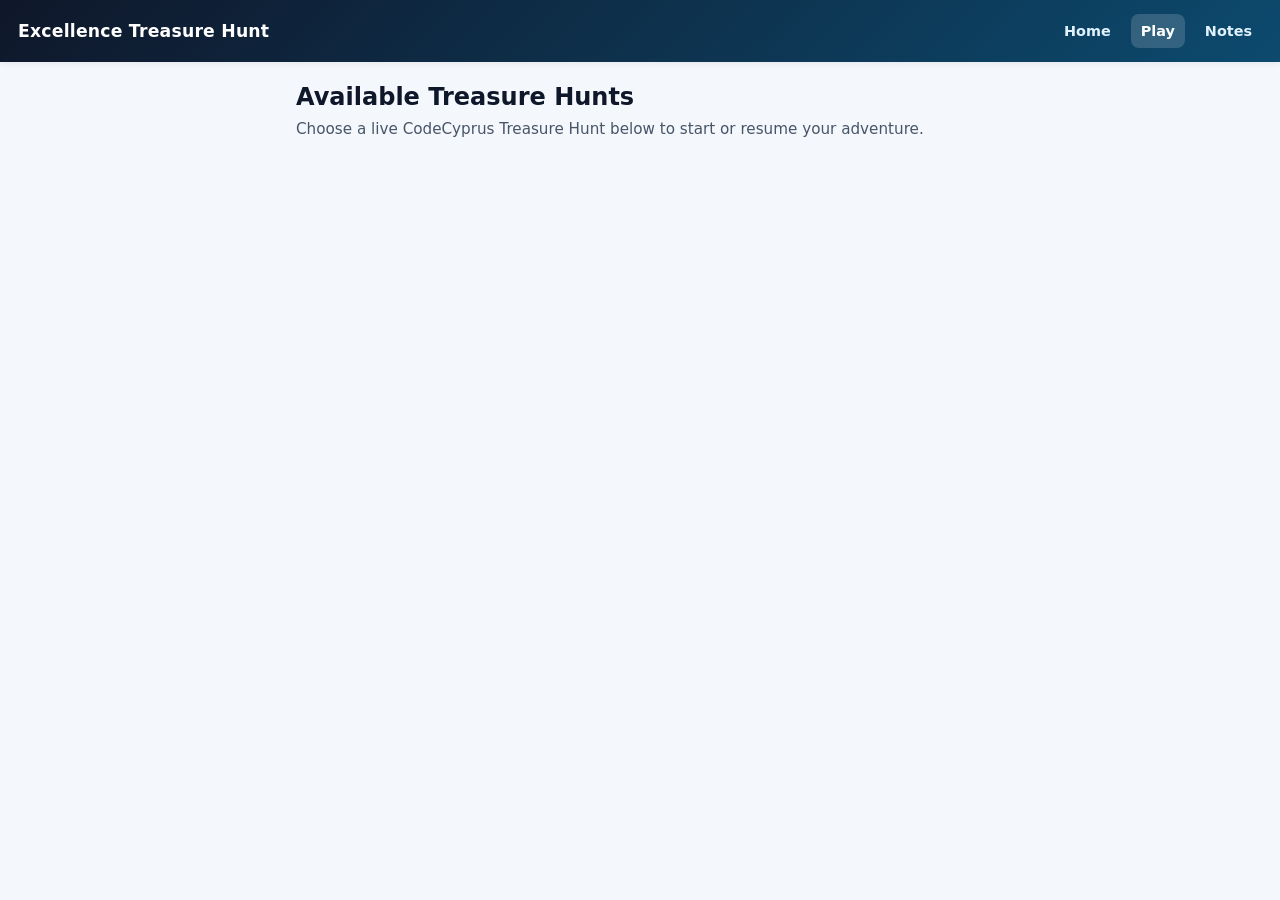
==== app.html @ 18411b02 "Add app.html entry point, shared mobile-first theme.css (in ``./css`), and list.html redirect" ====
<!DOCTYPE html>
<html lang="en">
<head>
    <meta charset="UTF-8">
    <meta name="viewport" content="width=device-width, initial-scale=1.0">
    <title>Play Treasure Hunts - Excellence</title>
    <link rel="stylesheet" href="css/theme.css">
    <!-- Google tag (gtag.js) -->
    <script async src="https://www.googletagmanager.com/gtag/js?id=G-RRT7QR6MGD"></script>
    <script>
        window.dataLayer = window.dataLayer || [];
        function gtag(){dataLayer.push(arguments);}
        gtag('js', new Date());
        gtag('config', 'G-RRT7QR6MGD');
    </script>
</head>
<body>
<header class="topbar">
    <a class="topbar-brand" href="index.html">Excellence Treasure Hunt</a>
    <nav class="topbar-nav" aria-label="Main navigation">
        <a href="index.html">Home</a>
        <a href="app.html" class="active">Play</a>
        <a href="notes.html">Notes</a>
    </nav>
</header>

<main class="app-container">
    <h1 class="page-title">Available Treasure Hunts</h1>
    <p class="page-subtitle">Choose a live CodeCyprus Treasure Hunt below to start or resume your adventure.</p>

    <div id="statusBanner" class="status-banner" role="alert"></div>

    <ul id="challenges" class="challenge-list"></ul>
</main>

<script src="list.js"></script>
</body>
</html>
---- css/theme.css ----
/* Excellence Treasure Hunt - Shared Mobile-First Theme */
:root {
    --bg-page: #f4f7fb;
    --bg-card: #ffffff;
    --bg-surface: #eef3f9;
    --text-primary: #0f172a;
    --text-secondary: #475569;
    --text-muted: #64748b;
    --accent-primary: #0284c7;
    --accent-primary-hover: #0369a1;
    --accent-gold: #d97706;
    --accent-success: #15803d;
    --accent-danger: #b91c1c;
    --accent-warning: #b45309;
    --border-color: #dbe3ee;
    --radius-sm: 8px;
    --radius-md: 14px;
    --radius-lg: 20px;
    --shadow-sm: 0 2px 6px rgba(15, 23, 42, 0.06);
    --shadow-md: 0 8px 24px rgba(15, 23, 42, 0.09);
    --font-sans: system-ui, -apple-system, "Segoe UI", Roboto, Helvetica, Arial, sans-serif;
}

* {
    box-sizing: border-box;
}

html, body {
    margin: 0;
    padding: 0;
    font-family: var(--font-sans);
    background-color: var(--bg-page);
    color: var(--text-primary);
    line-height: 1.55;
    -webkit-font-smoothing: antialiased;
}

a {
    color: var(--accent-primary);
}

/* Top App Bar */
.topbar {
    background: linear-gradient(135deg, #0f172a 0%, #0c4a6e 100%);
    color: #ffffff;
    padding: 14px 18px;
    display: flex;
    align-items: center;
    justify-content: space-between;
    gap: 12px;
    position: sticky;
    top: 0;
    z-index: 50;
    box-shadow: var(--shadow-sm);
}

.topbar-brand {
    display: flex;
    align-items: center;
    gap: 10px;
    text-decoration: none;
    color: #ffffff;
    font-weight: 700;
    font-size: 1.08rem;
    letter-spacing: 0.2px;
}

.topbar-nav {
    display: flex;
    align-items: center;
    gap: 10px;
    flex-wrap: wrap;
}

.topbar-nav a {
    color: #e0f2fe;
    text-decoration: none;
    font-size: 0.9rem;
    font-weight: 600;
    padding: 6px 10px;
    border-radius: var(--radius-sm);
    transition: background-color 0.15s ease;
}

.topbar-nav a:hover,
.topbar-nav a.active {
    background-color: rgba(255, 255, 255, 0.16);
    color: #ffffff;
}

/* Main Container */
.app-container {
    max-width: 720px;
    margin: 0 auto;
    padding: 20px 16px 64px;
}

.card {
    background: var(--bg-card);
    border: 1px solid var(--border-color);
    border-radius: var(--radius-md);
    padding: 20px;
    box-shadow: var(--shadow-sm);
    margin-bottom: 16px;
}

.page-title {
    margin: 0 0 6px;
    font-size: 1.5rem;
    line-height: 1.25;
}

.page-subtitle {
    margin: 0 0 18px;
    color: var(--text-secondary);
    font-size: 0.95rem;
}

/* Buttons */
.btn {
    display: inline-flex;
    align-items: center;
    justify-content: center;
    gap: 8px;
    padding: 12px 18px;
    border-radius: var(--radius-sm);
    border: 1px solid transparent;
    font-size: 1rem;
    font-weight: 600;
    cursor: pointer;
    text-decoration: none;
    transition: transform 0.08s ease, background-color 0.15s ease, border-color 0.15s ease;
}

.btn:active {
    transform: scale(0.98);
}

.btn-primary {
    background-color: var(--accent-primary);
    color: #ffffff;
}

.btn-primary:hover {
    background-color: var(--accent-primary-hover);
}

.btn-secondary {
    background-color: var(--bg-surface);
    color: var(--text-primary);
    border-color: var(--border-color);
}

.btn-secondary:hover {
    background-color: #e2e8f0;
}

.btn-danger {
    background-color: var(--accent-danger);
    color: #ffffff;
}

.btn-block {
    width: 100%;
}

/* Form Inputs */
.input-field {
    width: 100%;
    padding: 12px 14px;
    font-size: 1rem;
    border: 1.5px solid var(--border-color);
    border-radius: var(--radius-sm);
    background: #ffffff;
    color: var(--text-primary);
    margin-bottom: 12px;
}

.input-field:focus {
    outline: none;
    border-color: var(--accent-primary);
    box-shadow: 0 0 0 3px rgba(2, 132, 199, 0.16);
}

/* Status Banner */
.status-banner {
    padding: 12px 14px;
    border-radius: var(--radius-sm);
    font-size: 0.94rem;
    font-weight: 500;
    margin-bottom: 14px;
    display: none;
}

.status-banner.visible {
    display: block;
}

.status-banner.error {
    background: #fef2f2;
    border: 1px solid #fecaca;
    color: #991b1b;
}

.status-banner.success {
    background: #f0fdf4;
    border: 1px solid #bbf7d0;
    color: #166534;
}

.status-banner.info {
    background: #eff6ff;
    border: 1px solid #bfdbfe;
    color: #1e40af;
}

/* Challenge List */
.challenge-list {
    list-style: none;
    padding: 0;
    margin: 0;
    display: grid;
    gap: 12px;
}

.challenge-list li a {
    display: block;
    padding: 16px 18px;
    background: var(--bg-card);
    border: 1px solid var(--border-color);
    border-radius: var(--radius-md);
    color: var(--text-primary);
    text-decoration: none;
    font-weight: 600;
    box-shadow: var(--shadow-sm);
    transition: border-color 0.15s ease, transform 0.12s ease, box-shadow 0.15s ease;
}

.challenge-list li a:hover {
    border-color: var(--accent-primary);
    transform: translateY(-1px);
    box-shadow: var(--shadow-md);
}

@media (max-width: 480px) {
    .topbar {
        padding: 12px 14px;
    }
    .page-title {
        font-size: 1.32rem;
    }
    .card {
        padding: 16px;
    }
}
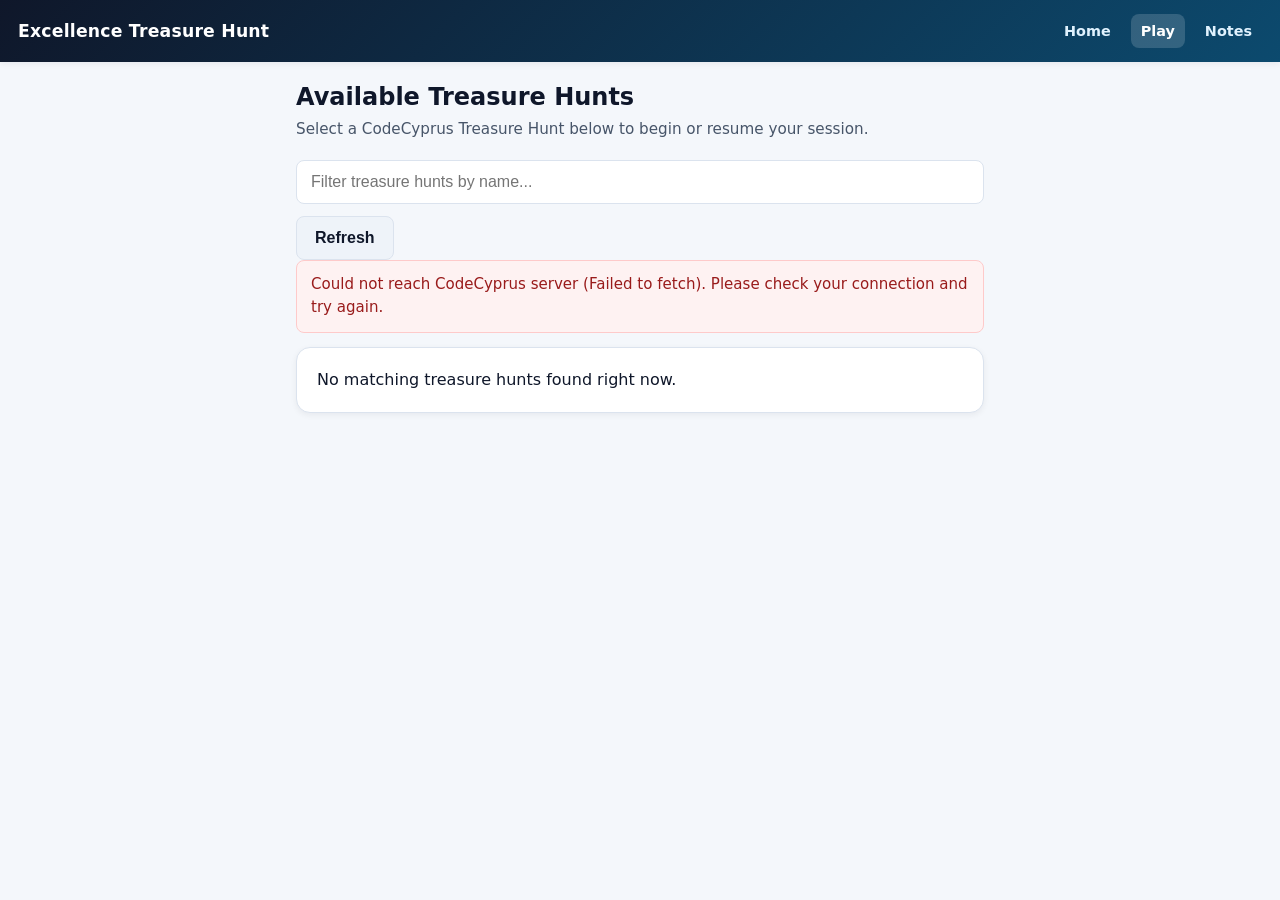
==== commit b8d6aec2: "Upgrade hunt list with rich cards, search filter, skeleton loaders, and inline errors. Also added a " ====
--- a/app.html
+++ b/app.html
@@ -26,13 +26,23 @@
 
 <main class="app-container">
     <h1 class="page-title">Available Treasure Hunts</h1>
-    <p class="page-subtitle">Choose a live CodeCyprus Treasure Hunt below to start or resume your adventure.</p>
+    <p class="page-subtitle">Select a CodeCyprus Treasure Hunt below to begin or resume your session.</p>
+
+    <div class="toolbar">
+        <input type="search" id="huntSearch" class="input-field" placeholder="Filter treasure hunts by name..." aria-label="Filter treasure hunts">
+        <button type="button" id="refreshHuntsBtn" class="btn btn-secondary">Refresh</button>
+    </div>
 
     <div id="statusBanner" class="status-banner" role="alert"></div>
 
-    <ul id="challenges" class="challenge-list"></ul>
+    <ul id="challenges" class="challenge-list" aria-live="polite">
+        <li class="skeleton-card" aria-hidden="true"></li>
+        <li class="skeleton-card" aria-hidden="true"></li>
+        <li class="skeleton-card" aria-hidden="true"></li>
+    </ul>
 </main>
 
+<script src="cookies.js"></script>
 <script src="list.js"></script>
 </body>
 </html>
